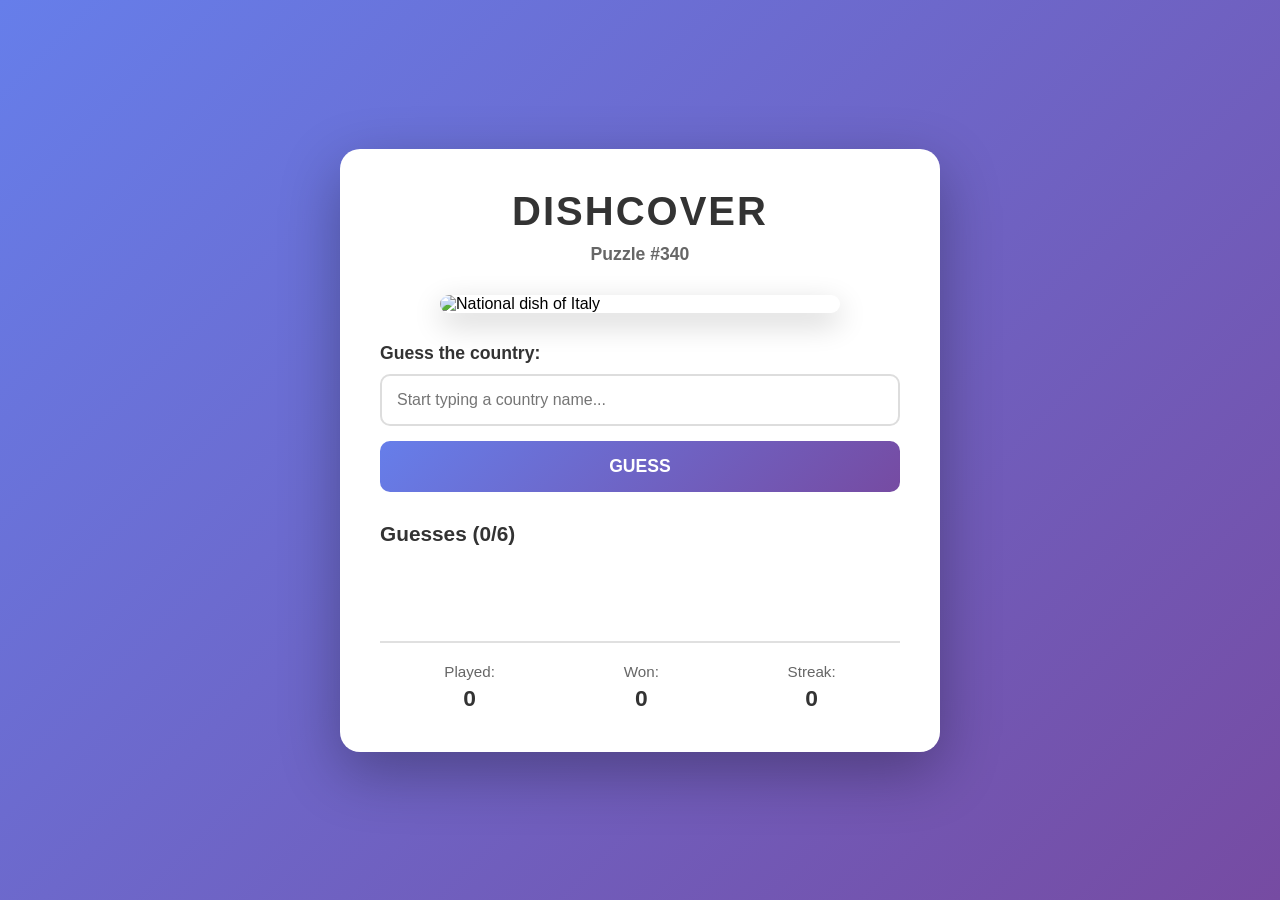
==== index.html @ e8c6b218 "Add Dishcover game files" ====
<!DOCTYPE html>
<html lang="en">
<head>
    <meta charset="UTF-8">
    <meta name="viewport" content="width=device-width, initial-scale=1.0">
    <title>Dishcover - Country Guessing Game</title>
    <link rel="stylesheet" href="dish-game.css">
</head>
<body>
    <div class="container">
        <header>
            <h1>DISHCOVER</h1>
            <p id="puzzle-number">Puzzle #1</p>
        </header>

        <section class="dish-section">
            <div class="image-container">
                <img id="dish-image" src="" alt="National dish">
            </div>
        </section>

        <section class="guess-section">
            <label for="country-input">Guess the country:</label>
            <div class="autocomplete-container">
                <input
                    type="text"
                    id="country-input"
                    placeholder="Start typing a country name..."
                    autocomplete="off"
                >
                <div id="suggestions" class="suggestions hidden"></div>
            </div>
            <button id="guess-btn">GUESS</button>
        </section>

        <section class="history-section">
            <h2>Guesses (<span id="guess-count">0</span>/6)</h2>
            <div id="guess-history"></div>
        </section>

        <section class="stats-section">
            <div class="stats-summary">
                <span>Played: <strong id="games-played">0</strong></span>
                <span>Won: <strong id="games-won">0</strong></span>
                <span>Streak: <strong id="current-streak">0</strong></span>
            </div>
        </section>
    </div>

    <!-- Game Over Modal -->
    <div id="game-over-modal" class="modal hidden">
        <div class="modal-content">
            <h2 id="result-title"></h2>
            <p id="result-message"></p>
            <p id="result-dish"></p>
            <p id="result-fun-fact" class="hidden"></p>
            <div id="result-boxes" class="hidden"></div>
            <div class="modal-buttons">
                <button id="share-btn">Share Results</button>
                <button id="close-modal-btn">Close</button>
            </div>
            <p id="share-feedback" class="hidden"></p>
        </div>
    </div>

    <script src="countries-data.js"></script>
    <script src="dish-game.js"></script>
</body>
</html>
---- dish-game.css ----
* {
    margin: 0;
    padding: 0;
    box-sizing: border-box;
}

body {
    font-family: 'Segoe UI', Tahoma, Geneva, Verdana, sans-serif;
    display: flex;
    justify-content: center;
    align-items: center;
    min-height: 100vh;
    background: linear-gradient(135deg, #667eea 0%, #764ba2 100%);
    padding: 20px;
}

.container {
    background: white;
    padding: 40px;
    border-radius: 20px;
    box-shadow: 0 20px 60px rgba(0, 0, 0, 0.3);
    max-width: 600px;
    width: 100%;
}

header {
    text-align: center;
    margin-bottom: 30px;
}

h1 {
    color: #333;
    font-size: 2.5em;
    margin-bottom: 10px;
    letter-spacing: 2px;
}

#puzzle-number {
    color: #666;
    font-size: 1.1em;
    font-weight: 600;
}

.dish-section {
    margin-bottom: 30px;
}

.image-container {
    width: 100%;
    max-width: 400px;
    margin: 0 auto;
    border-radius: 15px;
    overflow: hidden;
    box-shadow: 0 10px 30px rgba(0, 0, 0, 0.2);
}

#dish-image {
    width: 100%;
    height: auto;
    display: block;
}

.guess-section {
    margin-bottom: 30px;
}

.guess-section label {
    display: block;
    margin-bottom: 10px;
    color: #333;
    font-weight: 600;
    font-size: 1.1em;
}

.autocomplete-container {
    position: relative;
    margin-bottom: 15px;
}

#country-input {
    width: 100%;
    padding: 15px;
    font-size: 1em;
    border: 2px solid #ddd;
    border-radius: 10px;
    background: white;
    cursor: text;
    transition: border-color 0.3s ease;
}

#country-input:hover:not(:disabled) {
    border-color: #667eea;
}

#country-input:focus {
    outline: none;
    border-color: #667eea;
}

#country-input:disabled {
    background: #f5f5f5;
    cursor: not-allowed;
}

.suggestions {
    position: absolute;
    top: 100%;
    left: 0;
    right: 0;
    background: white;
    border: 2px solid #667eea;
    border-top: none;
    border-radius: 0 0 10px 10px;
    max-height: 200px;
    overflow-y: auto;
    z-index: 100;
    box-shadow: 0 5px 15px rgba(0, 0, 0, 0.2);
}

.suggestions.hidden {
    display: none;
}

.suggestion-item {
    padding: 12px 15px;
    cursor: pointer;
    transition: background-color 0.2s ease;
    color: #333;
}

.suggestion-item:hover,
.suggestion-item.selected {
    background-color: #f0f0ff;
}

.suggestion-item:last-child {
    border-radius: 0 0 8px 8px;
}

#guess-btn {
    width: 100%;
    padding: 15px 40px;
    font-size: 1.1em;
    background: linear-gradient(135deg, #667eea 0%, #764ba2 100%);
    color: white;
    border: none;
    border-radius: 10px;
    cursor: pointer;
    font-weight: 600;
    transition: transform 0.2s ease;
}

#guess-btn:hover:not(:disabled) {
    transform: translateY(-2px);
    box-shadow: 0 5px 15px rgba(0, 0, 0, 0.3);
}

#guess-btn:active:not(:disabled) {
    transform: translateY(0);
}

#guess-btn:disabled {
    opacity: 0.6;
    cursor: not-allowed;
}

.history-section h2 {
    color: #333;
    font-size: 1.3em;
    margin-bottom: 15px;
}

#guess-history {
    min-height: 50px;
    max-height: 300px;
    overflow-y: auto;
}

.guess-item {
    display: flex;
    justify-content: space-between;
    align-items: center;
    padding: 15px;
    margin-bottom: 10px;
    background: #f8f8f8;
    border-radius: 10px;
    border: 2px solid #e0e0e0;
    animation: slideIn 0.3s ease;
}

@keyframes slideIn {
    from {
        opacity: 0;
        transform: translateY(-10px);
    }
    to {
        opacity: 1;
        transform: translateY(0);
    }
}

.guess-item.correct {
    background: #e8f5e9;
    border-color: #4ade80;
}

.guess-boxes {
    font-size: 1em;
    letter-spacing: 2px;
    flex-shrink: 0;
}

.country-name {
    font-weight: 600;
    color: #333;
    font-size: 1.1em;
}

.guess-feedback {
    display: flex;
    align-items: center;
    gap: 10px;
    font-weight: 600;
}

.correct-feedback {
    color: #4ade80;
    font-size: 1.2em;
}

.arrow {
    font-size: 1.5em;
}

.direction {
    color: #667eea;
    font-size: 1em;
    min-width: 30px;
}

.distance {
    color: #666;
    font-size: 0.95em;
}

.stats-section {
    margin-top: 30px;
    padding-top: 20px;
    border-top: 2px solid #e0e0e0;
}

.stats-summary {
    display: flex;
    justify-content: space-around;
    text-align: center;
}

.stats-summary span {
    color: #666;
    font-size: 0.95em;
}

.stats-summary strong {
    display: block;
    color: #333;
    font-size: 1.5em;
    margin-top: 5px;
}

.modal {
    position: fixed;
    top: 0;
    left: 0;
    width: 100%;
    height: 100%;
    background: rgba(0, 0, 0, 0.6);
    display: flex;
    justify-content: center;
    align-items: center;
    z-index: 1000;
}

.modal.hidden {
    display: none;
}

.modal-content {
    background: white;
    padding: 40px;
    border-radius: 20px;
    max-width: 500px;
    width: 90%;
    text-align: center;
    box-shadow: 0 20px 60px rgba(0, 0, 0, 0.4);
}

.modal-content h2 {
    color: #333;
    font-size: 2em;
    margin-bottom: 15px;
}

.modal-content p {
    color: #666;
    font-size: 1.1em;
    margin-bottom: 15px;
    line-height: 1.6;
}

#result-dish {
    color: #667eea;
    font-weight: 600;
}

#result-fun-fact {
    background: #f0f4ff;
    border-left: 3px solid #667eea;
    border-radius: 6px;
    padding: 10px 14px;
    font-size: 0.9em;
    color: #444;
    text-align: left;
    line-height: 1.5;
    margin-top: 10px;
}

#result-boxes {
    font-size: 1.3em;
    letter-spacing: 3px;
    line-height: 1.8;
    margin-top: 14px;
    white-space: pre;
}

.modal-buttons {
    display: flex;
    gap: 15px;
    margin-top: 25px;
}

.modal-buttons button {
    flex: 1;
    padding: 15px 30px;
    font-size: 1.1em;
    border: none;
    border-radius: 10px;
    cursor: pointer;
    font-weight: 600;
    transition: transform 0.2s ease;
}

#share-btn {
    background: linear-gradient(135deg, #667eea 0%, #764ba2 100%);
    color: white;
}

#share-btn:hover {
    transform: translateY(-2px);
    box-shadow: 0 5px 15px rgba(0, 0, 0, 0.3);
}

#close-modal-btn {
    background: #e0e0e0;
    color: #333;
}

#close-modal-btn:hover {
    background: #d0d0d0;
    transform: translateY(-2px);
}

#share-feedback {
    margin-top: 15px;
    padding: 10px;
    border-radius: 8px;
    background: #e8f5e9;
    color: #4ade80;
    font-weight: 600;
}

#share-feedback.hidden {
    display: none;
}

@media (max-width: 768px) {
    body {
        padding: 10px;
    }

    .container {
        padding: 25px;
    }

    h1 {
        font-size: 2em;
    }

    .guess-item {
        flex-direction: column;
        gap: 10px;
        text-align: center;
    }

    .modal-content {
        padding: 25px;
    }

    .modal-buttons {
        flex-direction: column;
    }
}
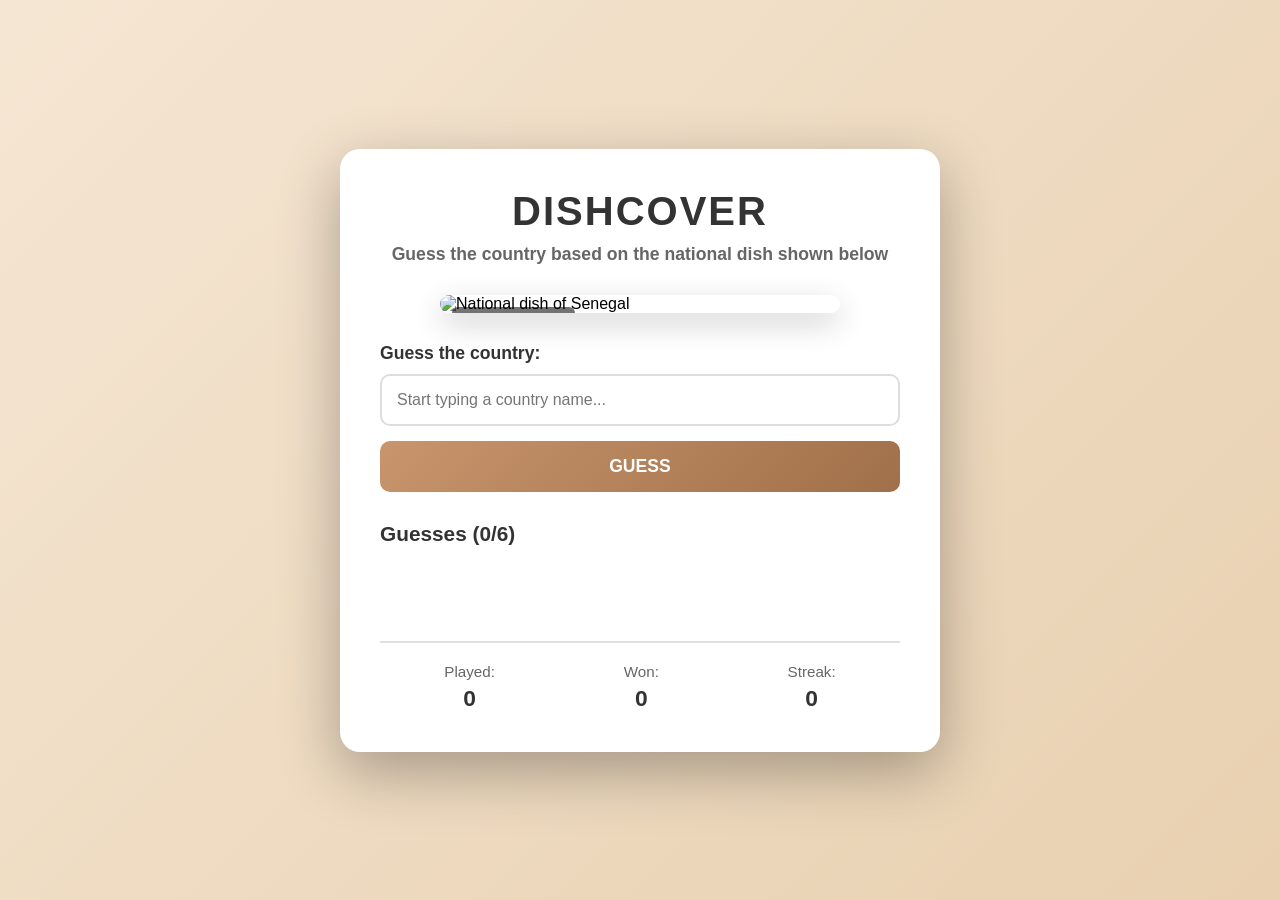
==== commit cb77ab3e: "Update game files: add 20 new countries, fix image URLs Co-Authored-By: Claude Sonnet 4.6 <noreply@a" ====
--- a/index.html
+++ b/index.html
@@ -10,12 +10,13 @@
     <div class="container">
         <header>
             <h1>DISHCOVER</h1>
-            <p id="puzzle-number">Puzzle #1</p>
+            <p id="puzzle-number">Guess the country based on the national dish shown below</p>
         </header>
 
         <section class="dish-section">
             <div class="image-container">
                 <img id="dish-image" src="" alt="National dish">
+                <span id="dish-name-label"></span>
             </div>
         </section>
 
--- a/dish-game.css
+++ b/dish-game.css
@@ -10,7 +10,7 @@
     justify-content: center;
     align-items: center;
     min-height: 100vh;
-    background: linear-gradient(135deg, #667eea 0%, #764ba2 100%);
+    background: linear-gradient(135deg, #f5e6d3 0%, #e8d0b0 100%);
     padding: 20px;
 }
 
@@ -52,6 +52,20 @@
     border-radius: 15px;
     overflow: hidden;
     box-shadow: 0 10px 30px rgba(0, 0, 0, 0.2);
+    position: relative;
+}
+
+#dish-name-label {
+    position: absolute;
+    top: 12px;
+    left: 12px;
+    background: rgba(0, 0, 0, 0.55);
+    color: white;
+    font-size: 0.85em;
+    font-weight: 600;
+    padding: 5px 10px;
+    border-radius: 6px;
+    letter-spacing: 0.5px;
 }
 
 #dish-image {
@@ -89,12 +103,12 @@
 }
 
 #country-input:hover:not(:disabled) {
-    border-color: #667eea;
+    border-color: #b07c4f;
 }
 
 #country-input:focus {
     outline: none;
-    border-color: #667eea;
+    border-color: #b07c4f;
 }
 
 #country-input:disabled {
@@ -108,7 +122,7 @@
     left: 0;
     right: 0;
     background: white;
-    border: 2px solid #667eea;
+    border: 2px solid #b07c4f;
     border-top: none;
     border-radius: 0 0 10px 10px;
     max-height: 200px;
@@ -130,7 +144,7 @@
 
 .suggestion-item:hover,
 .suggestion-item.selected {
-    background-color: #f0f0ff;
+    background-color: #fdf0e4;
 }
 
 .suggestion-item:last-child {
@@ -141,7 +155,7 @@
     width: 100%;
     padding: 15px 40px;
     font-size: 1.1em;
-    background: linear-gradient(135deg, #667eea 0%, #764ba2 100%);
+    background: linear-gradient(135deg, #c8956c 0%, #a0704a 100%);
     color: white;
     border: none;
     border-radius: 10px;
@@ -233,7 +247,7 @@
 }
 
 .direction {
-    color: #667eea;
+    color: #b07c4f;
     font-size: 1em;
     min-width: 30px;
 }
@@ -308,13 +322,13 @@
 }
 
 #result-dish {
-    color: #667eea;
+    color: #b07c4f;
     font-weight: 600;
 }
 
 #result-fun-fact {
-    background: #f0f4ff;
-    border-left: 3px solid #667eea;
+    background: #fdf0e4;
+    border-left: 3px solid #b07c4f;
     border-radius: 6px;
     padding: 10px 14px;
     font-size: 0.9em;
@@ -350,7 +364,7 @@
 }
 
 #share-btn {
-    background: linear-gradient(135deg, #667eea 0%, #764ba2 100%);
+    background: linear-gradient(135deg, #c8956c 0%, #a0704a 100%);
     color: white;
 }
 
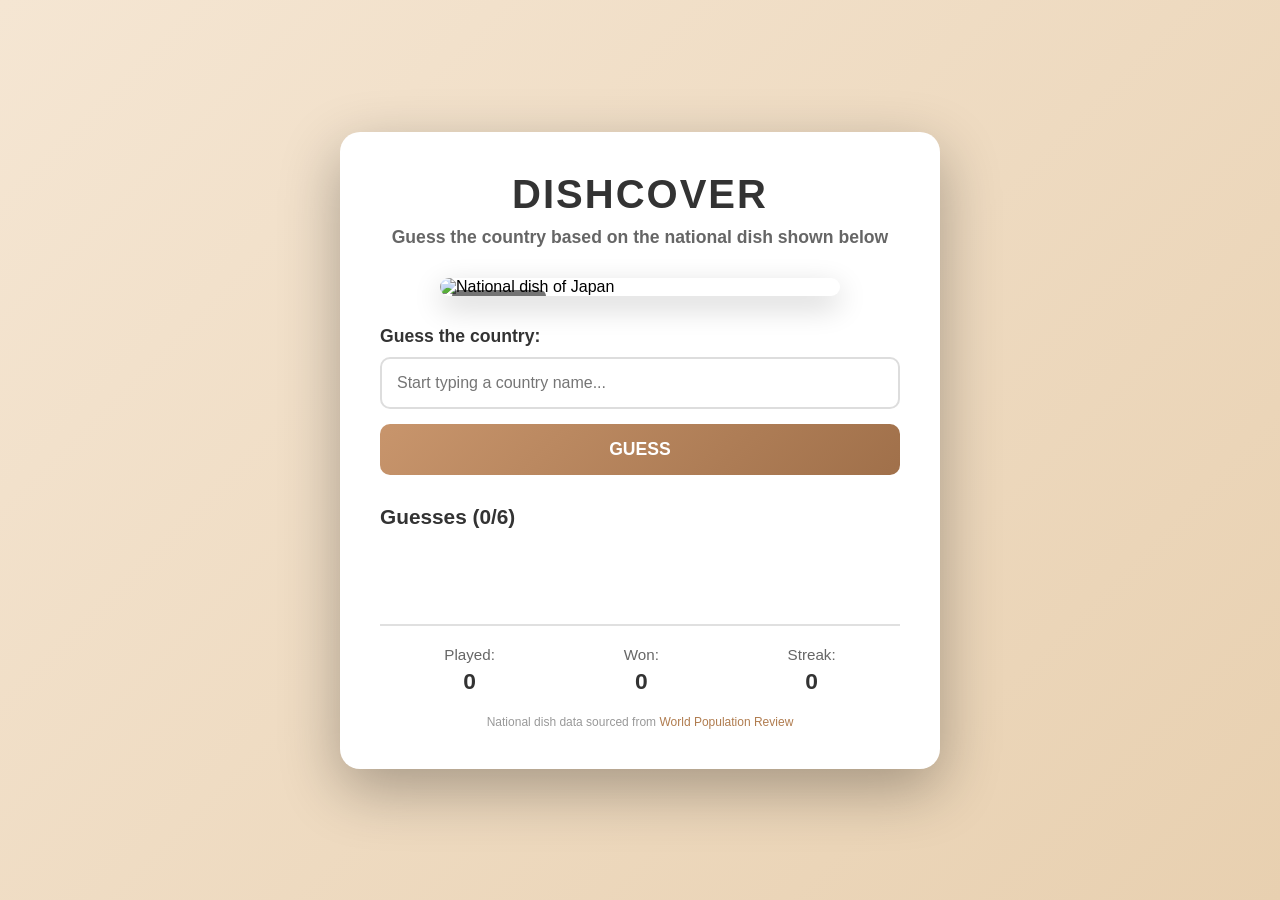
==== commit f580ba6a: "Add source attribution and expand country dropdown Co-Authored-By: Claude Sonnet 4.6 <noreply@anthro" ====
--- a/index.html
+++ b/index.html
@@ -46,6 +46,8 @@
                 <span>Streak: <strong id="current-streak">0</strong></span>
             </div>
         </section>
+
+        <p class="attribution">National dish data sourced from <a href="https://worldpopulationreview.com/country-rankings/countries-national-dishes" target="_blank">World Population Review</a></p>
     </div>
 
     <!-- Game Over Modal -->
--- a/dish-game.css
+++ b/dish-game.css
@@ -263,6 +263,22 @@
     border-top: 2px solid #e0e0e0;
 }
 
+.attribution {
+    margin-top: 20px;
+    text-align: center;
+    font-size: 0.75em;
+    color: #999;
+}
+
+.attribution a {
+    color: #b07c4f;
+    text-decoration: none;
+}
+
+.attribution a:hover {
+    text-decoration: underline;
+}
+
 .stats-summary {
     display: flex;
     justify-content: space-around;
